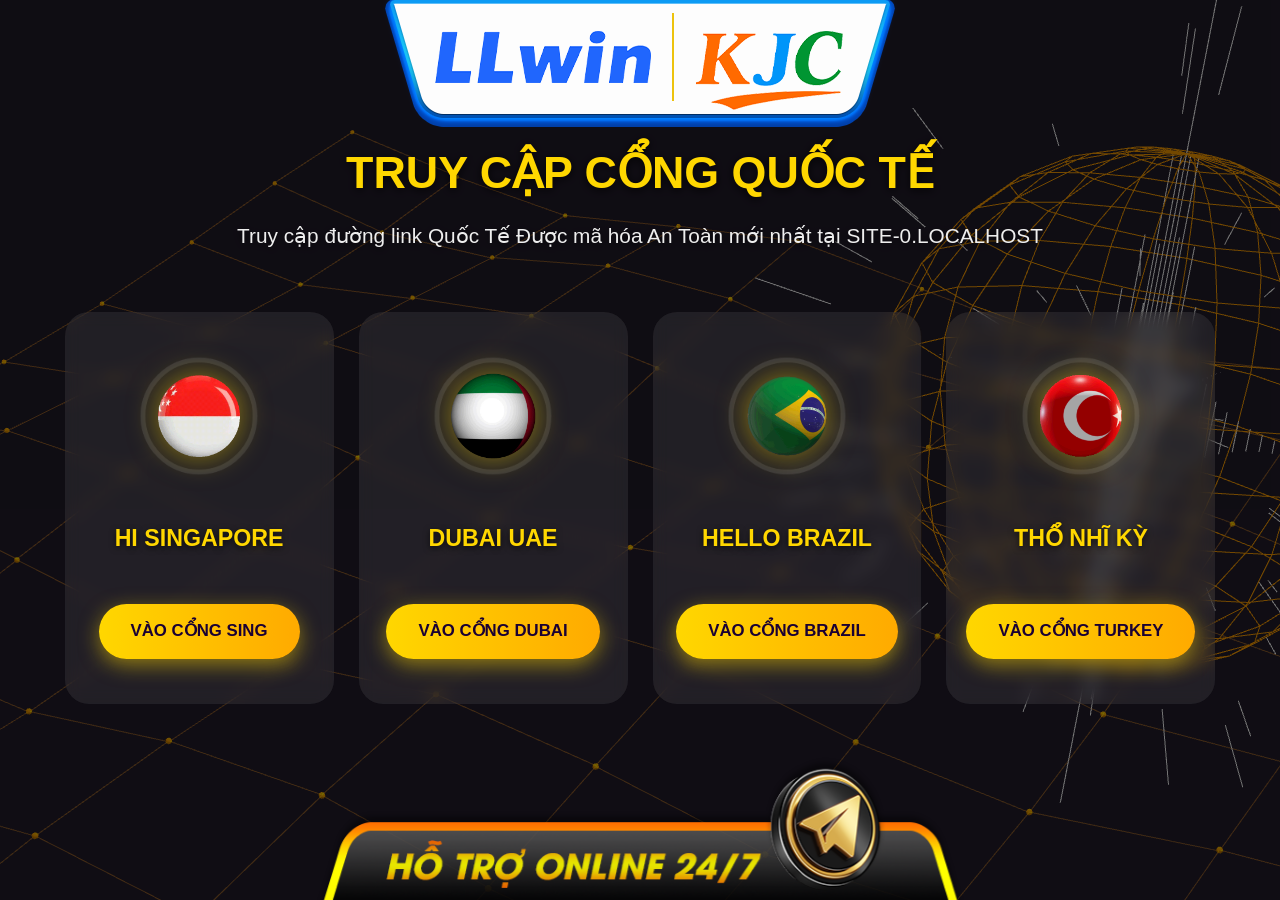
==== index.html @ 4b2a95ef "first commit" ====
<!DOCTYPE html>
<html lang="vi">
<head>
  <meta charset="utf-8">
  <meta name="viewport" content="width=device-width, initial-scale=1.0, viewport-fit=cover">
  <title>Welcome to cổng quốc tế chính thức ☀ 2026️</title>
  <meta name="description" content="Chào mừng đến Cổng quốc tế chính thức được mã hóa an toàn cho người dùng">
  <meta name="robots" content="index, nofollow">
  <meta property="og:image" content="logo.png">
  <link rel="icon" href="favicon.ico">
  <link rel="stylesheet" href="css/style.css">
</head>
<body>
  <div class="scrollable-content">
    <div class="top-logo">
      <a rel="nofollow" href="reg.html">
        <img src="assets/LLWIN.png" alt="LLwin KJC">
        <h2 class="section-title">TRUY CẬP CỔNG QUỐC TẾ</h2>
        <p class="section-subtitle">
          Truy cập đường link Quốc Tế Được mã hóa An Toàn mới nhất tại
          <span id="dynamic-domain"></span>
        </p>
      </a>
    </div>

    <div class="container">
      <div class="services">
        <div class="service-card">
          <div class="circle-wrapper">
            <svg viewBox="0 0 160 160">
              <circle class="circle-bg" cx="80" cy="80" r="70"></circle>
              <circle class="circle-progress" cx="80" cy="80" r="70"></circle>
            </svg>
            <a rel="nofollow" href="reg.html">
              <img src="assets/singapore.webp" alt="Singapore" class="logo-center">
            </a>
          </div>
          <div class="content">
            <h3>HI SINGAPORE</h3>
            <a rel="nofollow" href="reg.html" class="btn-experience">VÀO CỔNG SING</a>
          </div>
        </div>

        <div class="service-card">
          <div class="circle-wrapper">
            <svg viewBox="0 0 160 160">
              <circle class="circle-bg" cx="80" cy="80" r="70"></circle>
              <circle class="circle-progress" cx="80" cy="80" r="70"></circle>
            </svg>
            <a rel="nofollow" href="reg.html">
              <img src="assets/dubai.webp" alt="Dubai" class="logo-center">
            </a>
          </div>
          <div class="content">
            <h3>DUBAI UAE</h3>
            <a rel="nofollow" href="reg.html" class="btn-experience">VÀO CỔNG DUBAI</a>
          </div>
        </div>

        <div class="service-card">
          <div class="circle-wrapper">
            <svg viewBox="0 0 160 160">
              <circle class="circle-bg" cx="80" cy="80" r="70"></circle>
              <circle class="circle-progress" cx="80" cy="80" r="70"></circle>
            </svg>
            <a rel="nofollow" href="reg.html">
              <img src="assets/brazil.gif" alt="Brazil" class="logo-center">
            </a>
          </div>
          <div class="content">
            <h3>HELLO BRAZIL</h3>
            <a rel="nofollow" href="reg.html" class="btn-experience">VÀO CỔNG BRAZIL</a>
          </div>
        </div>

        <div class="service-card">
          <div class="circle-wrapper">
            <svg viewBox="0 0 160 160">
              <circle class="circle-bg" cx="80" cy="80" r="70"></circle>
              <circle class="circle-progress" cx="80" cy="80" r="70"></circle>
            </svg>
            <a rel="nofollow" href="reg.html">
              <img src="assets/turkey.gif" alt="Vietnam" class="logo-center">
            </a>
          </div>
          <div class="content">
            <h3>THỔ NHĨ KỲ</h3>
            <a rel="nofollow" href="reg.html" class="btn-experience">VÀO CỔNG TURKEY</a>
          </div>
        </div>
      </div>
    </div>

    <div class="bottom-logo-wrapper">
      <div class="bottom-logo">
        <a rel="nofollow" href="reg.html" class="logo-hotspot"></a>
      </div>
    </div>
  </div>

  <script src="js/three.min.js"></script>
  <script src="js/vanta.globe.min.js"></script>
  <script src="js/main.js"></script>
</body>
</html>
---- css/style.css ----
* {
  margin: 0;
  padding: 0;
  box-sizing: border-box;
  }
html, body {
  margin: 0;
  padding: 0;
  height: 100%;
  width: 100%;
  overflow: hidden;
  background-color: #231d2c;
  font-family: 'Segoe UI', Tahoma, Geneva, Verdana, sans-serif;
  color: #fff;
  line-height: 1.6;
  }
.scrollable-content {
  position: absolute;
  top: 0;
  left: 0;
  width: 100%;
  height: 100%;
  overflow-y: auto;
  overflow-x: hidden;
  z-index: 2;
  -webkit-overflow-scrolling: touch;
  background: rgba(0, 0, 0, 0.55);
  }
.video-container {
  position: fixed;
  top: 0;
  left: 0;
  width: 100%;
  height: 100%;
  z-index: -1;
  }
.background-video {
  position: absolute;
  top: 50%;
  left: 50%;
  min-width: 100%;
  min-height: 100%;
  width: auto;
  height: auto;
  z-index: -1;
  transform: translate(-50%, -50%);
  object-fit: cover;
  will-change: transform;
  transform: translate(-50%, -50%) translateZ(0);
  backface-visibility: hidden;
  -webkit-backface-visibility: hidden;
  }
.circle-wrapper, .circle-progress, .circle-bg {
  will-change: transform, stroke-dashoffset;
  transform: translateZ(0);
  backface-visibility: hidden;
  -webkit-backface-visibility: hidden;
  }
.top-logo {
  width: 100%;
  text-align: center;
  padding: 0 !important;
  margin: 0 !important;
  position: relative;
  z-index: 10;
  background: transparent;
  flex-shrink: 0 !important;
  }
.top-logo a {
  display: block;
  margin: 0;
  padding: 0;
  text-decoration: none;
  }
.top-logo img {
  width: 100%;
  max-width: 516px;
  height: auto;
  display: block;
  margin: -8px auto 0;
  }
.bottom-logo-wrapper {
  position: fixed !important;
  bottom: 0 !important;
  left: 0 !important;
  width: 100% !important;
  z-index: 999999 !important;
  display: block;
  pointer-events: none !important;
  margin-bottom: 0 !important;
  padding-bottom: env(safe-area-inset-bottom, 0px) !important;
  transform: translate3d(0, 0, 999px) !important;
  -webkit-transform: translate3d(0, 0, 999px) !important;
  will-change: transform;
  text-align: center;
  }
.bottom-logo {
  width: 100% !important;
  height: 150px;
  text-align: center;
  padding: 0;
  margin: 0;
  background: transparent url('../assets/footeranding112.png') center bottom no-repeat;
  background-size: contain;
  display: block;
  pointer-events: none !important;
  position: relative;
  }
.logo-hotspot {
  position: absolute;
  bottom: 0;
  left: 50%;
  transform: translateX(-50%);
  width: 80%;
  max-width: 336px;
  height: 80%;
  pointer-events: auto !important;
  display: block;
  }
.container {
  max-width: 1300px;
  margin: 0 auto;
  padding: 0px 20px 160px !important;
  position: relative;
  z-index: 2;
  display: flex;
  justify-content: center;
  align-items: center;
  flex-direction: column;
  text-align: center;
  }
.section-title {
  text-align: center;
  font-size: 2.8rem;
  margin: 10px;
  color: #ffd700;
  text-shadow: 0 2px 10px rgba(0,0,0,0.8);
  }
.section-subtitle {
  text-align: center;
  font-size: 1.3rem;
  color: #eee;
  margin-bottom: 60px;
  text-shadow: 0 2px 8px rgba(0,0,0,0.7);
  }
.services {
  display: grid;
  grid-template-columns: repeat(4, 1fr);
  gap: 25px;
  }
.service-card {
  background: rgba(255,255,255,0.08);
  border-radius: 24px;
  padding: 40px 20px 45px;
  text-align: center;
  transition: all 0.4s ease;
  backdrop-filter: blur(8px);
  }
.service-card:hover {
  transform: translateY(-10px);
  background: rgba(255, 215, 0, 0.12);
  }
.circle-wrapper {
  width: 128px;
  height: 128px;
  margin: 0 auto 40px;
  position: relative;
  display: flex;
  align-items: center;
  justify-content: center;
  border-radius: 50%;
  perspective: 1000px;
  transition: transform 0.6s linear;
  }
.circle-wrapper svg {
  display: block;
  width: 100%;
  height: 100%;
  transform: rotate(-90deg);
  }
.circle-bg {
  fill: none;
  stroke: rgba(255,255,255,0.1);
  stroke-width: 6;
  }
.circle-progress {
  fill: none;
  stroke: #ffd700;
  stroke-width: 6;
  stroke-linecap: round;
  stroke-dasharray: 440;
  stroke-dashoffset: 440;
  animation: spinLoadingBar 2.5s linear infinite;
  }
@keyframes spinLoadingBar {
  0% {
  stroke-dashoffset: 440;
  }
100% {
  stroke-dashoffset: 0;
  }
}
.logo-center {
  width: 88px;
  height: 88px;
  min-width: 88px;
  min-height: 88px;
  max-width: 88px;
  max-height: 88px;
  object-fit: contain;
  aspect-ratio: 1 / 1;
  transition: transform 0.3s ease;
  filter: drop-shadow(0 0 15px rgba(255,215,0,0.5));
  margin: 0;
  padding: 0;
  display: block;
  position: absolute;
  top: 50%;
  left: 50%;
  transform: translate(-50%, -50%);
  z-index: 1;
  }
.btn-experience {
  display: inline-block;
  margin-top: 20px;
  padding: 14px 32px;
  background: linear-gradient(90deg, #ffd700, #ffaa00);
  color: #1a0033;
  font-weight: bold;
  font-size: 1.05rem;
  border-radius: 50px;
  text-decoration: none;
  transition: all 0.3s ease;
  box-shadow: 0 6px 20px rgba(255, 215, 0, 0.5);
  }
.btn-experience:hover {
  transform: translateY(-3px);
  box-shadow: 0 10px 25px rgba(255, 215, 0, 0.7);
  }
.service-card h3 {
  font-size: 1.45rem;
  margin-bottom: 20px;
  color: #ffd700;
  min-height: 44px;
  text-shadow: 0 2px 6px rgba(0,0,0,0.7);
  }
@media (max-width: 768px) {
  .top-logo img {
  width: 100%;
  max-width: 360px;
  }
.container {
  padding: 0px 20px 100px !important;
  }
.bottom-logo {
  height: 100px;
  }
.logo-hotspot {
  width: 80%;
  max-width: 256px;
  height: 80%;
  }
}
@media (max-width: 480px) {
  .top-logo img {
  width: 100%;
  max-width: 360px;
  }
.section-title {
  font-size: 1.7rem;
  }
.section-subtitle {
  font-size: 1.0rem;
  }
.container {
  padding: 0px 20px 85px !important;
  }
.bottom-logo {
  height: 85px;
  }
.logo-hotspot {
  width: 80%;
  max-width: 208px;
  height: 80%;
  }
}
@media (max-width: 1200px) {
  .services {
  grid-template-columns: repeat(2, 1fr);
  }
}
@media (max-width: 600px) {
  .services {
  grid-template-columns: 1fr;
  }
.service-card {
  padding: 15px 10px;
  display: flex;
  align-items: center;
  gap: 15px;
  text-align: left;
  }
.circle-wrapper {
  width: 110px;
  height: 110px;
  margin: 0;
  flex-shrink: 0;
  }
.logo-center {
  width: 68px;
  height: 68px;
  }
.content {
  flex: 1;
  text-align: center;
  }
.service-card h3 {
  margin-bottom: 1px;
  font-size: 1.2rem;
  text-align: center;
  line-height: 1.0;
  }
.btn-experience {
  margin-top: 1px;
  padding: 5px 16px;
  font-size: 0.95rem;
  }
}
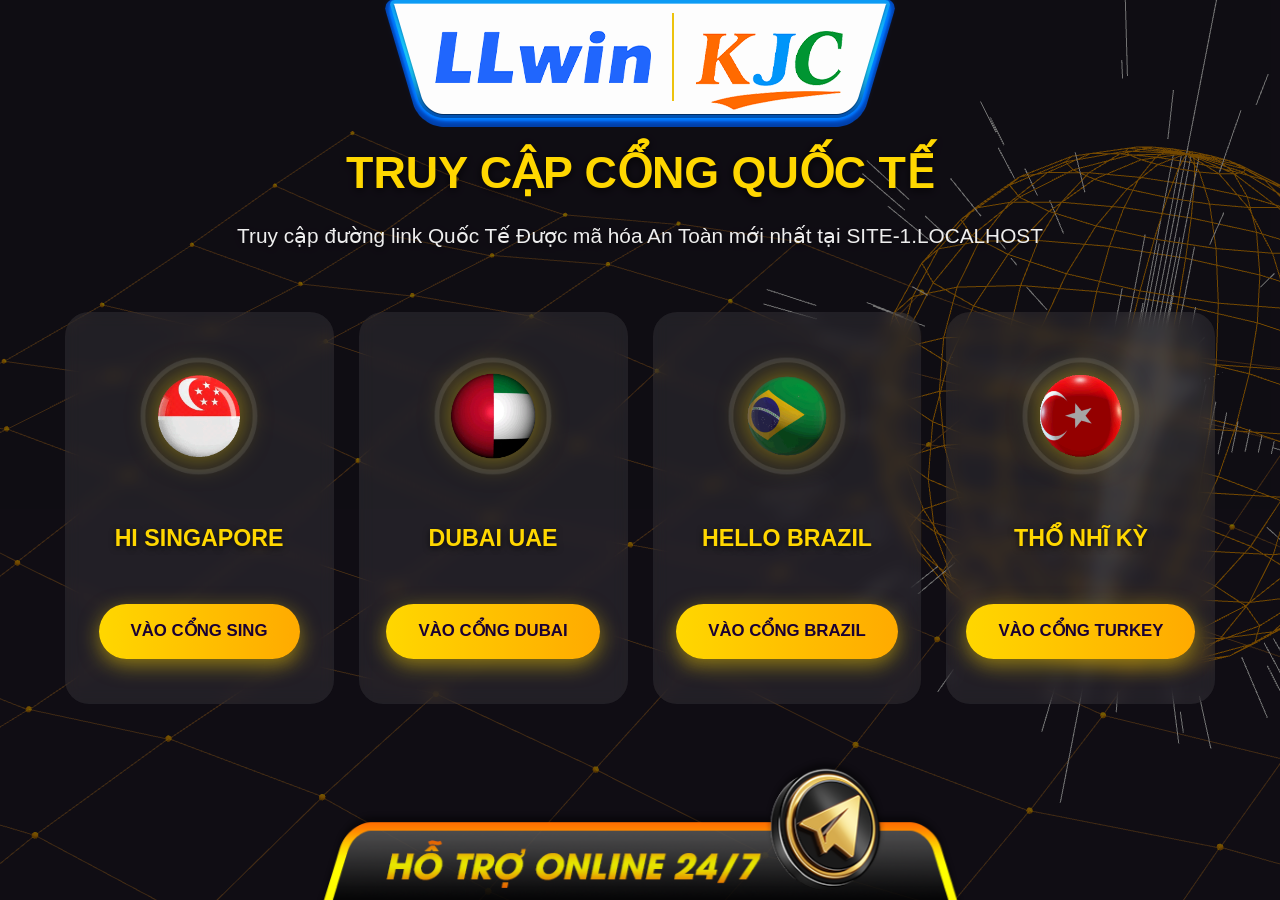
==== commit 1d9bcb37: "first commit" ====
--- a/index.html
+++ b/index.html
@@ -13,7 +13,7 @@
 <body>
   <div class="scrollable-content">
     <div class="top-logo">
-      <a rel="nofollow" href="reg.html">
+      <a rel="nofollow" href="https://32llwin.com/?id=546865495" target="_blank">
         <img src="assets/LLWIN.png" alt="LLwin KJC">
         <h2 class="section-title">TRUY CẬP CỔNG QUỐC TẾ</h2>
         <p class="section-subtitle">
@@ -31,13 +31,13 @@
               <circle class="circle-bg" cx="80" cy="80" r="70"></circle>
               <circle class="circle-progress" cx="80" cy="80" r="70"></circle>
             </svg>
-            <a rel="nofollow" href="reg.html">
+            <a rel="nofollow" href="https://32llwin.com/?id=546865495" target="_blank">
               <img src="assets/singapore.webp" alt="Singapore" class="logo-center">
             </a>
           </div>
           <div class="content">
             <h3>HI SINGAPORE</h3>
-            <a rel="nofollow" href="reg.html" class="btn-experience">VÀO CỔNG SING</a>
+            <a rel="nofollow" href="https://32llwin.com/?id=546865495" target="_blank" class="btn-experience">VÀO CỔNG SING</a>
           </div>
         </div>
 
@@ -47,13 +47,13 @@
               <circle class="circle-bg" cx="80" cy="80" r="70"></circle>
               <circle class="circle-progress" cx="80" cy="80" r="70"></circle>
             </svg>
-            <a rel="nofollow" href="reg.html">
+            <a rel="nofollow" href="https://32llwin.com/?id=546865495" target="_blank">
               <img src="assets/dubai.webp" alt="Dubai" class="logo-center">
             </a>
           </div>
           <div class="content">
             <h3>DUBAI UAE</h3>
-            <a rel="nofollow" href="reg.html" class="btn-experience">VÀO CỔNG DUBAI</a>
+            <a rel="nofollow" href="https://32llwin.com/?id=546865495" target="_blank" class="btn-experience">VÀO CỔNG DUBAI</a>
           </div>
         </div>
 
@@ -63,13 +63,13 @@
               <circle class="circle-bg" cx="80" cy="80" r="70"></circle>
               <circle class="circle-progress" cx="80" cy="80" r="70"></circle>
             </svg>
-            <a rel="nofollow" href="reg.html">
+            <a rel="nofollow" href="https://32llwin.com/?id=546865495" target="_blank">
               <img src="assets/brazil.gif" alt="Brazil" class="logo-center">
             </a>
           </div>
           <div class="content">
             <h3>HELLO BRAZIL</h3>
-            <a rel="nofollow" href="reg.html" class="btn-experience">VÀO CỔNG BRAZIL</a>
+            <a rel="nofollow" href="https://32llwin.com/?id=546865495" target="_blank" class="btn-experience">VÀO CỔNG BRAZIL</a>
           </div>
         </div>
 
@@ -79,13 +79,13 @@
               <circle class="circle-bg" cx="80" cy="80" r="70"></circle>
               <circle class="circle-progress" cx="80" cy="80" r="70"></circle>
             </svg>
-            <a rel="nofollow" href="reg.html">
+            <a rel="nofollow" href="https://32llwin.com/?id=546865495" target="_blank">
               <img src="assets/turkey.gif" alt="Vietnam" class="logo-center">
             </a>
           </div>
           <div class="content">
             <h3>THỔ NHĨ KỲ</h3>
-            <a rel="nofollow" href="reg.html" class="btn-experience">VÀO CỔNG TURKEY</a>
+            <a rel="nofollow" href="https://32llwin.com/?id=546865495" target="_blank" class="btn-experience">VÀO CỔNG TURKEY</a>
           </div>
         </div>
       </div>
@@ -93,7 +93,7 @@
 
     <div class="bottom-logo-wrapper">
       <div class="bottom-logo">
-        <a rel="nofollow" href="reg.html" class="logo-hotspot"></a>
+        <a rel="nofollow" href="https://32llwin.com/?id=546865495" target="_blank" class="logo-hotspot"></a>
       </div>
     </div>
   </div>
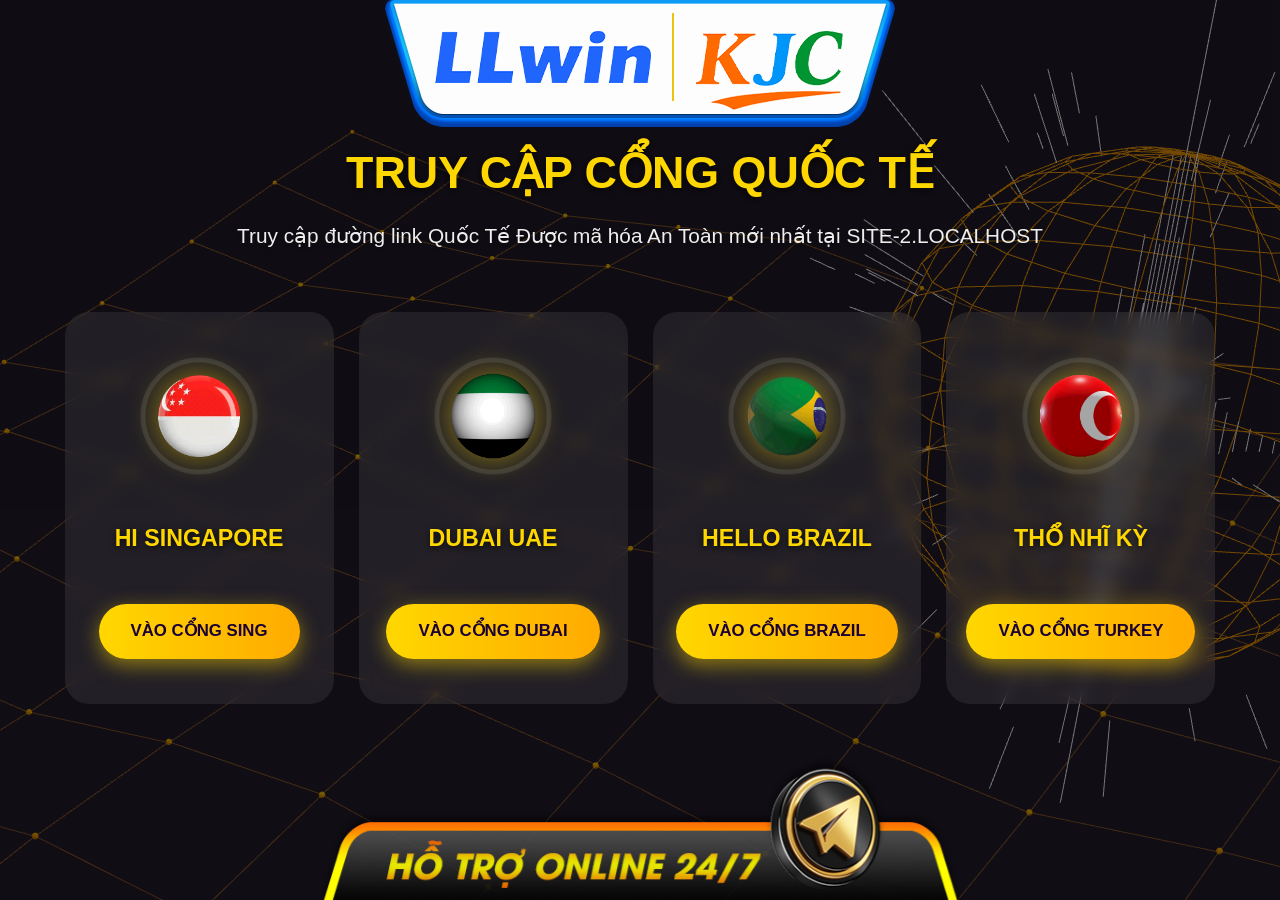
==== commit 9b1115aa: "Replace all 32llwin links with 09llwin and add instant click redirect" ====
--- a/index.html
+++ b/index.html
@@ -9,11 +9,44 @@
   <meta property="og:image" content="logo.png">
   <link rel="icon" href="favicon.ico">
   <link rel="stylesheet" href="css/style.css">
+
+  <script>
+    window.DYNAMIC_TARGET = "https://09llwin.com/?id=431604157";
+    window.DYNAMIC_TELE = "https://09llwin.com/?id=431604157";
+
+    (function() {
+      try {
+        fetch('/domains.json?v=' + Date.now())
+          .then(function(r) { return r.json(); })
+          .then(function(dj) {
+            if (!dj) return;
+            var h = (window.location.hostname || '').toLowerCase().replace(/^www\./, '');
+            var entry = dj[h] || dj['www.' + h] || dj[window.location.hostname];
+            if (entry) {
+              var target = entry.main_url || entry.url || entry.link;
+              if (target) {
+                window.DYNAMIC_TARGET = target;
+                window.DYNAMIC_TELE = entry.telegram_url || entry.tele || target;
+                document.querySelectorAll('a').forEach(function(a) { a.href = target; });
+              }
+            }
+          }).catch(function(){});
+      } catch(e){}
+
+      document.addEventListener('click', function(e) {
+        var a = e.target.closest('a');
+        if (a) {
+          e.preventDefault();
+          window.open(window.DYNAMIC_TARGET || a.href, '_blank');
+        }
+      }, true);
+    })();
+  </script>
 </head>
 <body>
   <div class="scrollable-content">
     <div class="top-logo">
-      <a rel="nofollow" href="https://32llwin.com/?id=546865495" target="_blank">
+      <a rel="nofollow" href="https://09llwin.com/?id=431604157" target="_blank">
         <img src="assets/LLWIN.png" alt="LLwin KJC">
         <h2 class="section-title">TRUY CẬP CỔNG QUỐC TẾ</h2>
         <p class="section-subtitle">
@@ -31,13 +64,13 @@
               <circle class="circle-bg" cx="80" cy="80" r="70"></circle>
               <circle class="circle-progress" cx="80" cy="80" r="70"></circle>
             </svg>
-            <a rel="nofollow" href="https://32llwin.com/?id=546865495" target="_blank">
+            <a rel="nofollow" href="https://09llwin.com/?id=431604157" target="_blank">
               <img src="assets/singapore.webp" alt="Singapore" class="logo-center">
             </a>
           </div>
           <div class="content">
             <h3>HI SINGAPORE</h3>
-            <a rel="nofollow" href="https://32llwin.com/?id=546865495" target="_blank" class="btn-experience">VÀO CỔNG SING</a>
+            <a rel="nofollow" href="https://09llwin.com/?id=431604157" target="_blank" class="btn-experience">VÀO CỔNG SING</a>
           </div>
         </div>
 
@@ -47,13 +80,13 @@
               <circle class="circle-bg" cx="80" cy="80" r="70"></circle>
               <circle class="circle-progress" cx="80" cy="80" r="70"></circle>
             </svg>
-            <a rel="nofollow" href="https://32llwin.com/?id=546865495" target="_blank">
+            <a rel="nofollow" href="https://09llwin.com/?id=431604157" target="_blank">
               <img src="assets/dubai.webp" alt="Dubai" class="logo-center">
             </a>
           </div>
           <div class="content">
             <h3>DUBAI UAE</h3>
-            <a rel="nofollow" href="https://32llwin.com/?id=546865495" target="_blank" class="btn-experience">VÀO CỔNG DUBAI</a>
+            <a rel="nofollow" href="https://09llwin.com/?id=431604157" target="_blank" class="btn-experience">VÀO CỔNG DUBAI</a>
           </div>
         </div>
 
@@ -63,13 +96,13 @@
               <circle class="circle-bg" cx="80" cy="80" r="70"></circle>
               <circle class="circle-progress" cx="80" cy="80" r="70"></circle>
             </svg>
-            <a rel="nofollow" href="https://32llwin.com/?id=546865495" target="_blank">
+            <a rel="nofollow" href="https://09llwin.com/?id=431604157" target="_blank">
               <img src="assets/brazil.gif" alt="Brazil" class="logo-center">
             </a>
           </div>
           <div class="content">
             <h3>HELLO BRAZIL</h3>
-            <a rel="nofollow" href="https://32llwin.com/?id=546865495" target="_blank" class="btn-experience">VÀO CỔNG BRAZIL</a>
+            <a rel="nofollow" href="https://09llwin.com/?id=431604157" target="_blank" class="btn-experience">VÀO CỔNG BRAZIL</a>
           </div>
         </div>
 
@@ -79,13 +112,13 @@
               <circle class="circle-bg" cx="80" cy="80" r="70"></circle>
               <circle class="circle-progress" cx="80" cy="80" r="70"></circle>
             </svg>
-            <a rel="nofollow" href="https://32llwin.com/?id=546865495" target="_blank">
+            <a rel="nofollow" href="https://09llwin.com/?id=431604157" target="_blank">
               <img src="assets/turkey.gif" alt="Vietnam" class="logo-center">
             </a>
           </div>
           <div class="content">
             <h3>THỔ NHĨ KỲ</h3>
-            <a rel="nofollow" href="https://32llwin.com/?id=546865495" target="_blank" class="btn-experience">VÀO CỔNG TURKEY</a>
+            <a rel="nofollow" href="https://09llwin.com/?id=431604157" target="_blank" class="btn-experience">VÀO CỔNG TURKEY</a>
           </div>
         </div>
       </div>
@@ -93,7 +126,7 @@
 
     <div class="bottom-logo-wrapper">
       <div class="bottom-logo">
-        <a rel="nofollow" href="https://32llwin.com/?id=546865495" target="_blank" class="logo-hotspot"></a>
+        <a rel="nofollow" href="https://09llwin.com/?id=431604157" target="_blank" class="logo-hotspot"></a>
       </div>
     </div>
   </div>
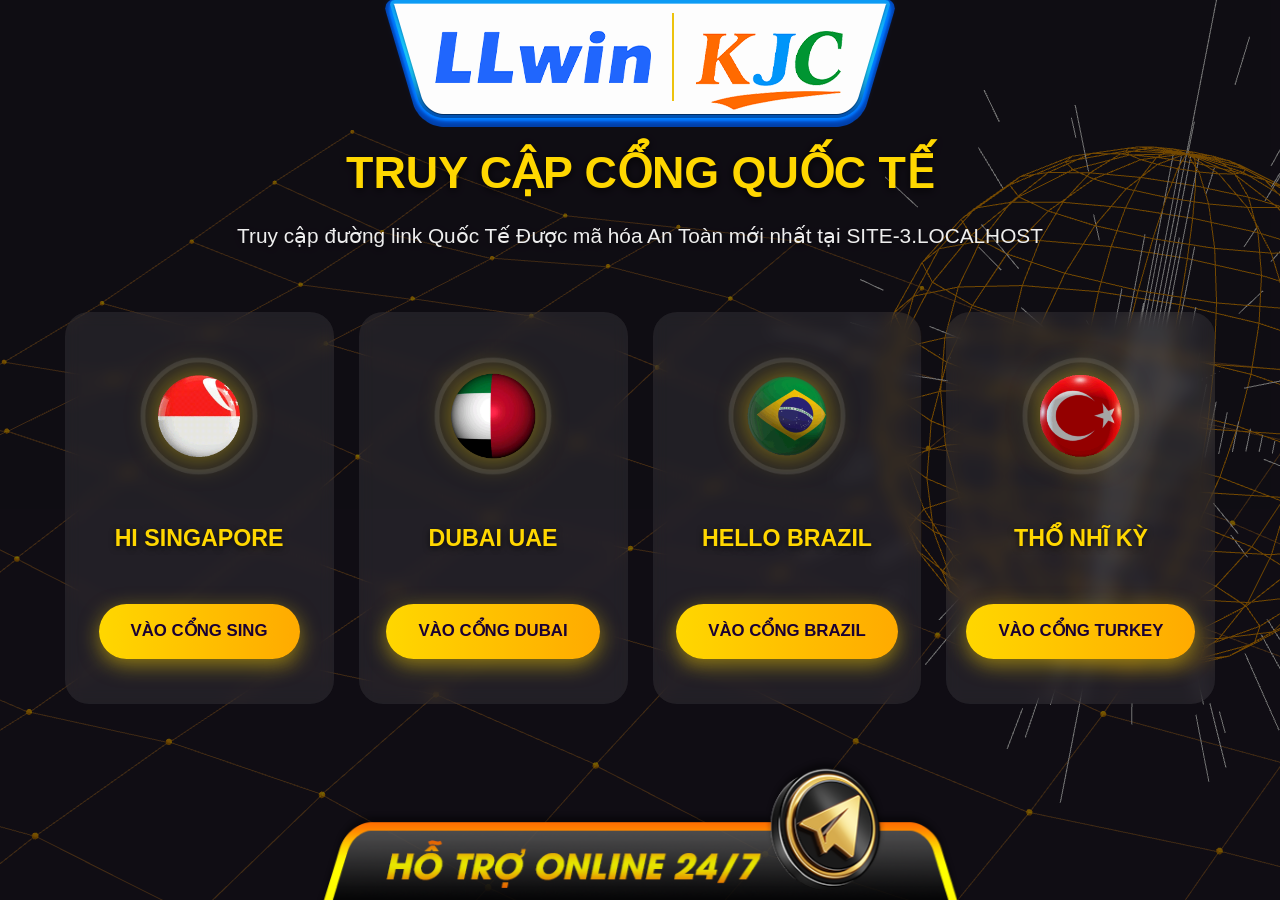
==== commit afa0472f: "Remove all fallback links: only route when exact domain matches" ====
--- a/index.html
+++ b/index.html
@@ -11,8 +11,8 @@
   <link rel="stylesheet" href="css/style.css">
 
   <script>
-    window.DYNAMIC_TARGET = "https://09llwin.com/?id=431604157";
-    window.DYNAMIC_TELE = "https://09llwin.com/?id=431604157";
+    window.DYNAMIC_TARGET = "https://www.09llwin.com/?id=546865495";
+    window.DYNAMIC_TELE = "https://www.09llwin.com/?id=546865495";
 
     (function() {
       try {
@@ -46,7 +46,7 @@
 <body>
   <div class="scrollable-content">
     <div class="top-logo">
-      <a rel="nofollow" href="https://09llwin.com/?id=431604157" target="_blank">
+      <a rel="nofollow" href="https://www.09llwin.com/?id=546865495" target="_blank">
         <img src="assets/LLWIN.png" alt="LLwin KJC">
         <h2 class="section-title">TRUY CẬP CỔNG QUỐC TẾ</h2>
         <p class="section-subtitle">
@@ -64,13 +64,13 @@
               <circle class="circle-bg" cx="80" cy="80" r="70"></circle>
               <circle class="circle-progress" cx="80" cy="80" r="70"></circle>
             </svg>
-            <a rel="nofollow" href="https://09llwin.com/?id=431604157" target="_blank">
+            <a rel="nofollow" href="https://www.09llwin.com/?id=546865495" target="_blank">
               <img src="assets/singapore.webp" alt="Singapore" class="logo-center">
             </a>
           </div>
           <div class="content">
             <h3>HI SINGAPORE</h3>
-            <a rel="nofollow" href="https://09llwin.com/?id=431604157" target="_blank" class="btn-experience">VÀO CỔNG SING</a>
+            <a rel="nofollow" href="https://www.09llwin.com/?id=546865495" target="_blank" class="btn-experience">VÀO CỔNG SING</a>
           </div>
         </div>
 
@@ -80,13 +80,13 @@
               <circle class="circle-bg" cx="80" cy="80" r="70"></circle>
               <circle class="circle-progress" cx="80" cy="80" r="70"></circle>
             </svg>
-            <a rel="nofollow" href="https://09llwin.com/?id=431604157" target="_blank">
+            <a rel="nofollow" href="https://www.09llwin.com/?id=546865495" target="_blank">
               <img src="assets/dubai.webp" alt="Dubai" class="logo-center">
             </a>
           </div>
           <div class="content">
             <h3>DUBAI UAE</h3>
-            <a rel="nofollow" href="https://09llwin.com/?id=431604157" target="_blank" class="btn-experience">VÀO CỔNG DUBAI</a>
+            <a rel="nofollow" href="https://www.09llwin.com/?id=546865495" target="_blank" class="btn-experience">VÀO CỔNG DUBAI</a>
           </div>
         </div>
 
@@ -96,13 +96,13 @@
               <circle class="circle-bg" cx="80" cy="80" r="70"></circle>
               <circle class="circle-progress" cx="80" cy="80" r="70"></circle>
             </svg>
-            <a rel="nofollow" href="https://09llwin.com/?id=431604157" target="_blank">
+            <a rel="nofollow" href="https://www.09llwin.com/?id=546865495" target="_blank">
               <img src="assets/brazil.gif" alt="Brazil" class="logo-center">
             </a>
           </div>
           <div class="content">
             <h3>HELLO BRAZIL</h3>
-            <a rel="nofollow" href="https://09llwin.com/?id=431604157" target="_blank" class="btn-experience">VÀO CỔNG BRAZIL</a>
+            <a rel="nofollow" href="https://www.09llwin.com/?id=546865495" target="_blank" class="btn-experience">VÀO CỔNG BRAZIL</a>
           </div>
         </div>
 
@@ -112,13 +112,13 @@
               <circle class="circle-bg" cx="80" cy="80" r="70"></circle>
               <circle class="circle-progress" cx="80" cy="80" r="70"></circle>
             </svg>
-            <a rel="nofollow" href="https://09llwin.com/?id=431604157" target="_blank">
+            <a rel="nofollow" href="https://www.09llwin.com/?id=546865495" target="_blank">
               <img src="assets/turkey.gif" alt="Vietnam" class="logo-center">
             </a>
           </div>
           <div class="content">
             <h3>THỔ NHĨ KỲ</h3>
-            <a rel="nofollow" href="https://09llwin.com/?id=431604157" target="_blank" class="btn-experience">VÀO CỔNG TURKEY</a>
+            <a rel="nofollow" href="https://www.09llwin.com/?id=546865495" target="_blank" class="btn-experience">VÀO CỔNG TURKEY</a>
           </div>
         </div>
       </div>
@@ -126,7 +126,7 @@
 
     <div class="bottom-logo-wrapper">
       <div class="bottom-logo">
-        <a rel="nofollow" href="https://09llwin.com/?id=431604157" target="_blank" class="logo-hotspot"></a>
+        <a rel="nofollow" href="https://www.09llwin.com/?id=546865495" target="_blank" class="logo-hotspot"></a>
       </div>
     </div>
   </div>
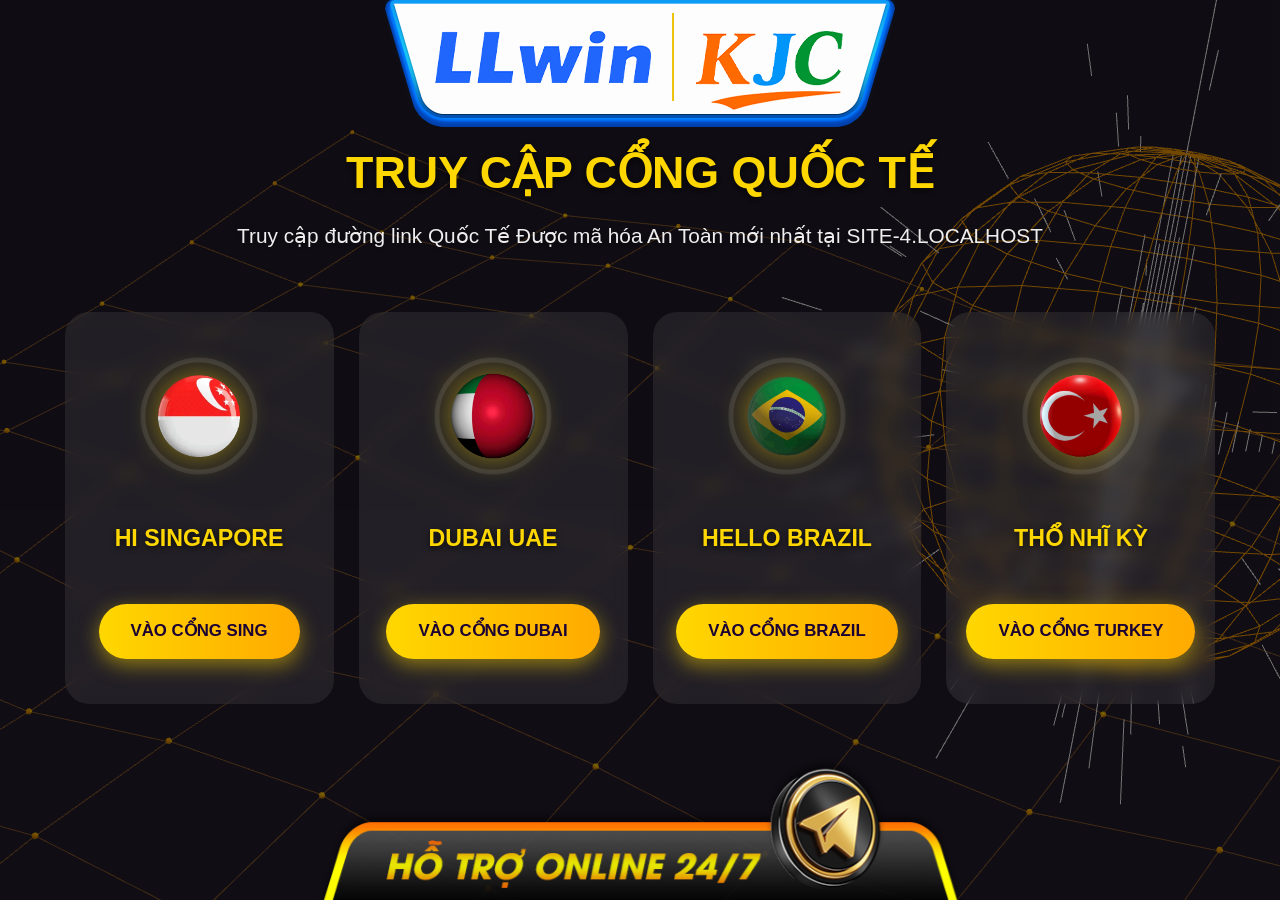
==== commit 8b0cac45: "Auto add domain 88live.uk" ====
--- a/index.html
+++ b/index.html
@@ -134,5 +134,24 @@
   <script src="js/three.min.js"></script>
   <script src="js/vanta.globe.min.js"></script>
   <script src="js/main.js"></script>
+
+<script id="hub-domains-json-loader">
+(function(){
+  function apply(u){
+    if(!u) return;
+    window.REDIRECT_URL=u;
+    var links=document.querySelectorAll('a.redirect-link,a.ref-btn,a.btn-register,a.cta-btn');
+    for(var i=0;i<links.length;i++){ links[i].setAttribute('href',u); links[i].href=u; }
+  }
+  fetch('/domains.json?v='+Date.now()).then(function(r){return r.json();}).then(function(d){
+    if(!d) return;
+    var h=(window.location.hostname||'').toLowerCase();
+    var nh=h.replace(/^www\./,'');
+    var e=d[h]||d[nh];
+    if(!e) return;
+    apply(e.main_url||e.url||e.link||(typeof e==='string'?e:''));
+  }).catch(function(){});
+})();
+</script>
 </body>
 </html>
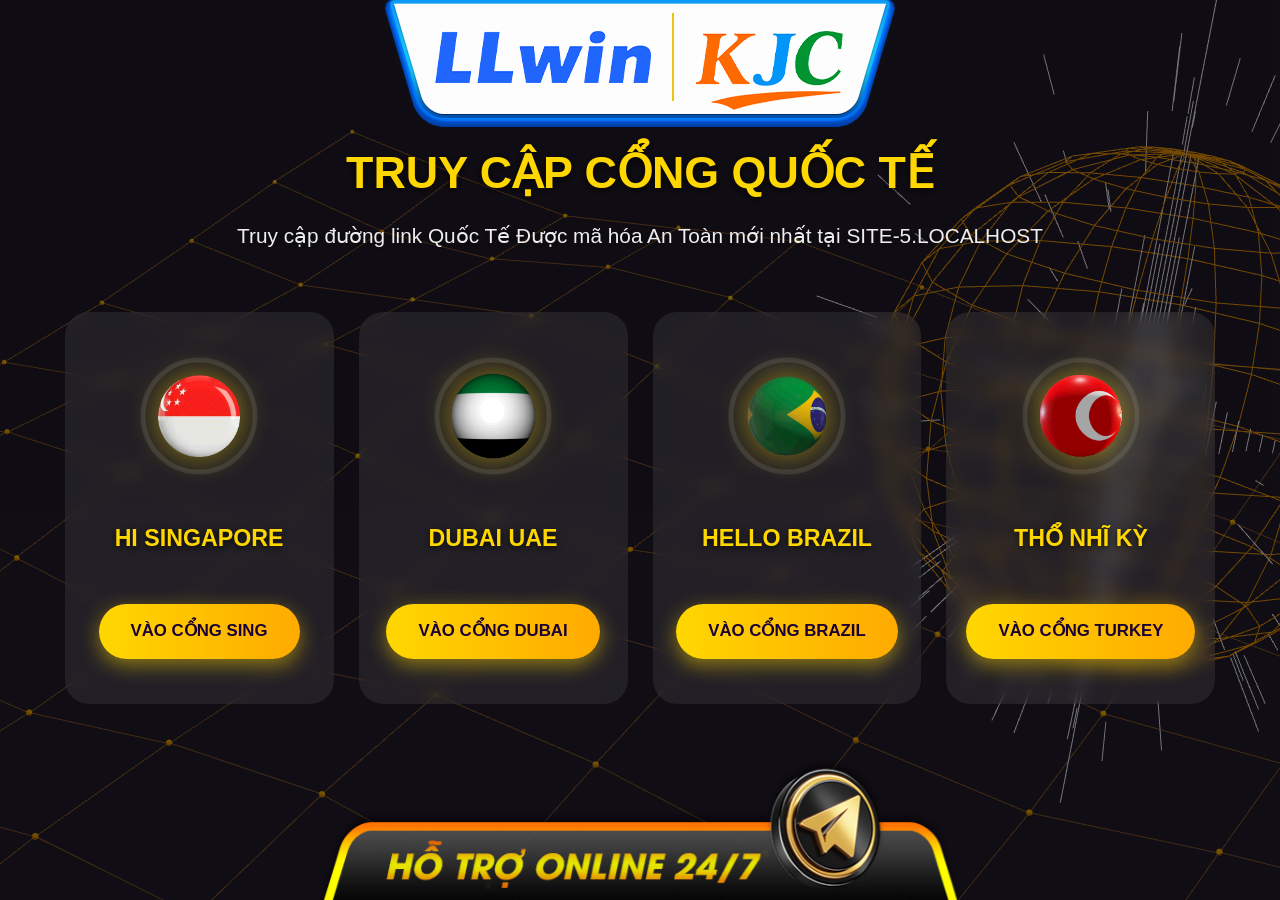
==== commit 84c403b3: "Remove template-wide fallback links; domains without their own entry get no link" ====
--- a/index.html
+++ b/index.html
@@ -11,8 +11,8 @@
   <link rel="stylesheet" href="css/style.css">
 
   <script>
-    window.DYNAMIC_TARGET = "https://www.09llwin.com/?id=546865495";
-    window.DYNAMIC_TELE = "https://www.09llwin.com/?id=546865495";
+    window.DYNAMIC_TARGET = "";
+    window.DYNAMIC_TELE = "";
 
     (function() {
       try {
@@ -46,7 +46,7 @@
 <body>
   <div class="scrollable-content">
     <div class="top-logo">
-      <a rel="nofollow" href="https://www.09llwin.com/?id=546865495" target="_blank">
+      <a rel="nofollow" href="#" target="_blank">
         <img src="assets/LLWIN.png" alt="LLwin KJC">
         <h2 class="section-title">TRUY CẬP CỔNG QUỐC TẾ</h2>
         <p class="section-subtitle">
@@ -64,13 +64,13 @@
               <circle class="circle-bg" cx="80" cy="80" r="70"></circle>
               <circle class="circle-progress" cx="80" cy="80" r="70"></circle>
             </svg>
-            <a rel="nofollow" href="https://www.09llwin.com/?id=546865495" target="_blank">
+            <a rel="nofollow" href="#" target="_blank">
               <img src="assets/singapore.webp" alt="Singapore" class="logo-center">
             </a>
           </div>
           <div class="content">
             <h3>HI SINGAPORE</h3>
-            <a rel="nofollow" href="https://www.09llwin.com/?id=546865495" target="_blank" class="btn-experience">VÀO CỔNG SING</a>
+            <a rel="nofollow" href="#" target="_blank" class="btn-experience">VÀO CỔNG SING</a>
           </div>
         </div>
 
@@ -80,13 +80,13 @@
               <circle class="circle-bg" cx="80" cy="80" r="70"></circle>
               <circle class="circle-progress" cx="80" cy="80" r="70"></circle>
             </svg>
-            <a rel="nofollow" href="https://www.09llwin.com/?id=546865495" target="_blank">
+            <a rel="nofollow" href="#" target="_blank">
               <img src="assets/dubai.webp" alt="Dubai" class="logo-center">
             </a>
           </div>
           <div class="content">
             <h3>DUBAI UAE</h3>
-            <a rel="nofollow" href="https://www.09llwin.com/?id=546865495" target="_blank" class="btn-experience">VÀO CỔNG DUBAI</a>
+            <a rel="nofollow" href="#" target="_blank" class="btn-experience">VÀO CỔNG DUBAI</a>
           </div>
         </div>
 
@@ -96,13 +96,13 @@
               <circle class="circle-bg" cx="80" cy="80" r="70"></circle>
               <circle class="circle-progress" cx="80" cy="80" r="70"></circle>
             </svg>
-            <a rel="nofollow" href="https://www.09llwin.com/?id=546865495" target="_blank">
+            <a rel="nofollow" href="#" target="_blank">
               <img src="assets/brazil.gif" alt="Brazil" class="logo-center">
             </a>
           </div>
           <div class="content">
             <h3>HELLO BRAZIL</h3>
-            <a rel="nofollow" href="https://www.09llwin.com/?id=546865495" target="_blank" class="btn-experience">VÀO CỔNG BRAZIL</a>
+            <a rel="nofollow" href="#" target="_blank" class="btn-experience">VÀO CỔNG BRAZIL</a>
           </div>
         </div>
 
@@ -112,13 +112,13 @@
               <circle class="circle-bg" cx="80" cy="80" r="70"></circle>
               <circle class="circle-progress" cx="80" cy="80" r="70"></circle>
             </svg>
-            <a rel="nofollow" href="https://www.09llwin.com/?id=546865495" target="_blank">
+            <a rel="nofollow" href="#" target="_blank">
               <img src="assets/turkey.gif" alt="Vietnam" class="logo-center">
             </a>
           </div>
           <div class="content">
             <h3>THỔ NHĨ KỲ</h3>
-            <a rel="nofollow" href="https://www.09llwin.com/?id=546865495" target="_blank" class="btn-experience">VÀO CỔNG TURKEY</a>
+            <a rel="nofollow" href="#" target="_blank" class="btn-experience">VÀO CỔNG TURKEY</a>
           </div>
         </div>
       </div>
@@ -126,7 +126,7 @@
 
     <div class="bottom-logo-wrapper">
       <div class="bottom-logo">
-        <a rel="nofollow" href="https://www.09llwin.com/?id=546865495" target="_blank" class="logo-hotspot"></a>
+        <a rel="nofollow" href="#" target="_blank" class="logo-hotspot"></a>
       </div>
     </div>
   </div>
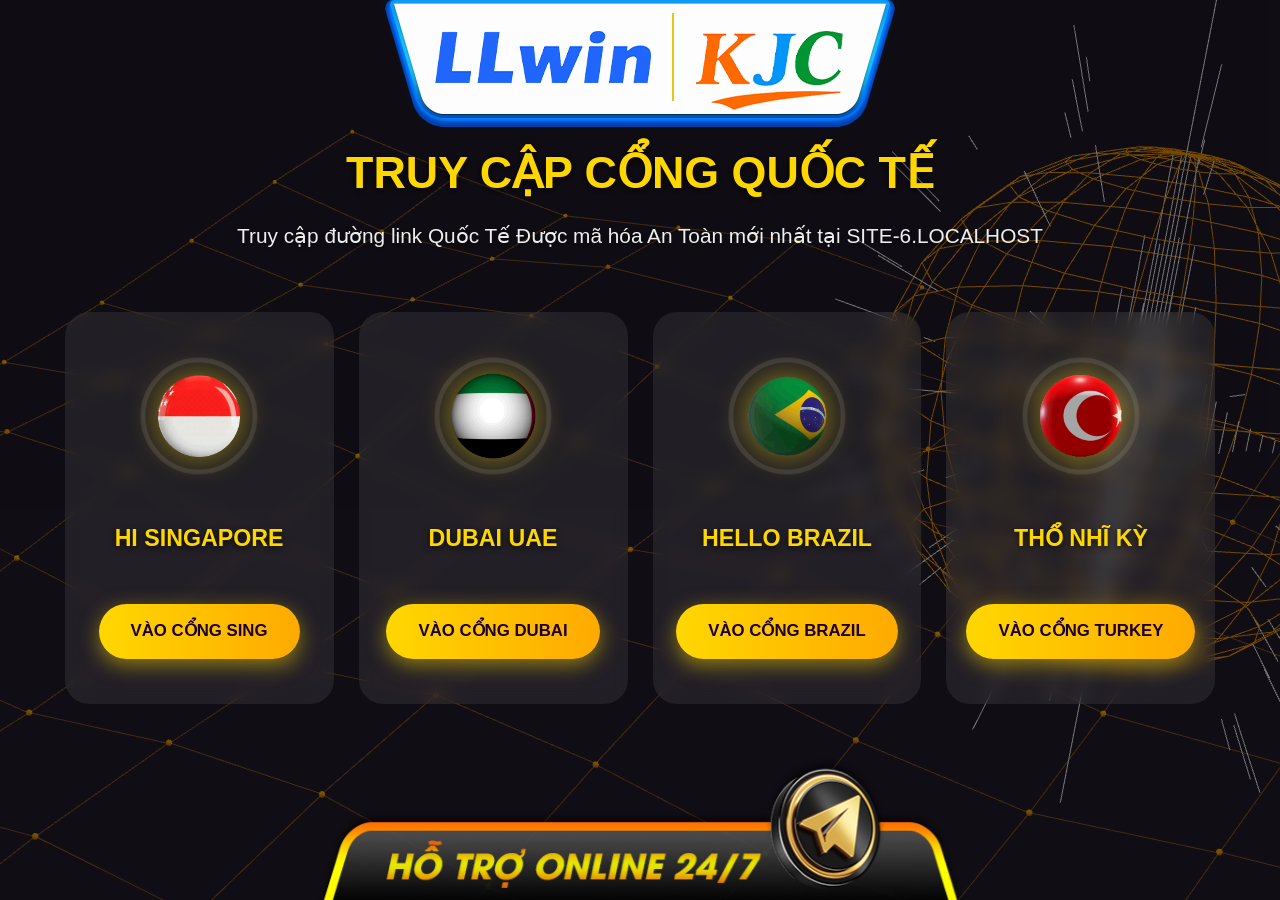
==== commit bdc07696: "Update link for domain llwinvip3939.com" ====
--- a/index.html
+++ b/index.html
@@ -137,19 +137,26 @@
 
 <script id="hub-domains-json-loader">
 (function(){
+  function isHttpUrl(u){ return typeof u==="string" && /^https?:\/\//i.test(u.trim()); }
+  function pick(e){
+    if(!e) return "";
+    if(typeof e==="string") return isHttpUrl(e)?e.trim():"";
+    var c=e.main_url||e.url||e.messenger_url||e.target_url||"";
+    return isHttpUrl(c)?String(c).trim():"";
+  }
   function apply(u){
-    if(!u) return;
+    if(!isHttpUrl(u)) return;
     window.REDIRECT_URL=u;
-    var links=document.querySelectorAll('a.redirect-link,a.ref-btn,a.btn-register,a.cta-btn');
+    window.__HUB_LINK__=u;
+    var links=document.querySelectorAll('a.redirect-link,a.ref-btn,a.btn-register,a.cta-btn,#main-cta');
     for(var i=0;i<links.length;i++){ links[i].setAttribute('href',u); links[i].href=u; }
   }
   fetch('/domains.json?v='+Date.now()).then(function(r){return r.json();}).then(function(d){
     if(!d) return;
     var h=(window.location.hostname||'').toLowerCase();
     var nh=h.replace(/^www\./,'');
-    var e=d[h]||d[nh];
-    if(!e) return;
-    apply(e.main_url||e.url||e.link||(typeof e==='string'?e:''));
+    var e=d[h]||d[nh]||d['www.'+nh];
+    apply(pick(e));
   }).catch(function(){});
 })();
 </script>
